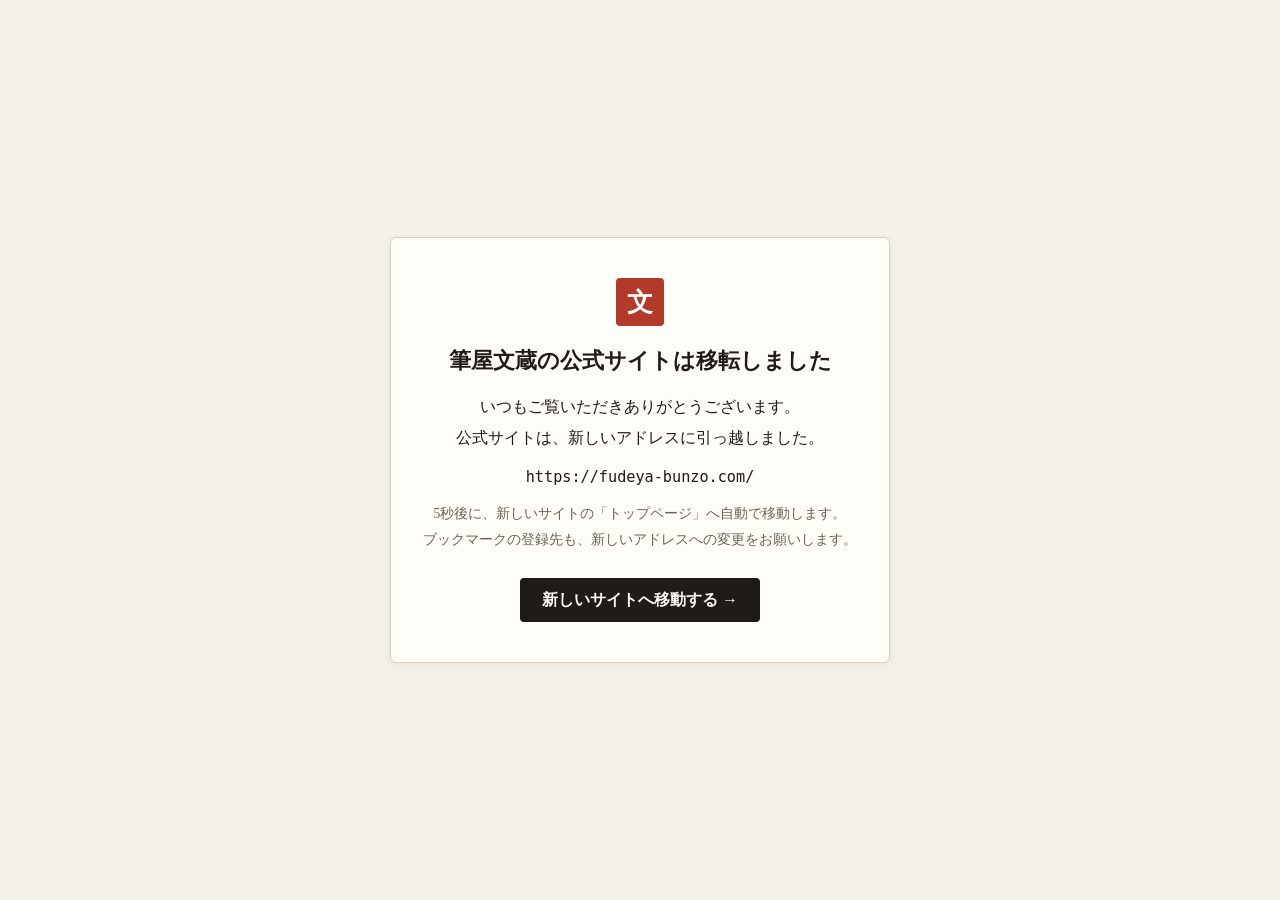
==== index.html @ ec4b8c0a "Add moved notice pages for old GitHub Pages URL Old URLs show a notice and redirect to https://fudey" ====
<!DOCTYPE html>
<html lang="ja"><head><meta charset="utf-8"><meta name="viewport" content="width=device-width, initial-scale=1">
<title>筆屋文蔵の公式サイトは移転しました</title>
<meta name="robots" content="noindex, follow">
<link rel="canonical" href="https://fudeya-bunzo.com/">
<meta http-equiv="refresh" content="5; url=https://fudeya-bunzo.com/">
<style>body{margin:0;min-height:100vh;display:grid;place-items:center;background:#f5f1e8;color:#1f1b16;font-family:"Hiragino Mincho ProN","Yu Mincho",serif}
main{max-width:34rem;margin:2rem;padding:2.5rem 2rem;background:#fffdf8;border:1px solid #d8cfbf;border-radius:6px;text-align:center;box-shadow:0 2px 10px rgba(0,0,0,.05)}
.seal{display:inline-grid;place-items:center;width:3rem;height:3rem;background:#b33a2b;color:#fffdf8;font-size:1.6rem;font-weight:700;border-radius:4px;margin-bottom:1rem}
h1{font-size:1.4rem;margin:.2rem 0 1rem}p{line-height:1.9;margin:.6rem 0}
a.go{display:inline-block;margin-top:1rem;padding:.7rem 1.4rem;background:#1f1b16;color:#fffdf8;text-decoration:none;border-radius:4px;font-weight:700}
.url{font-family:Consolas,monospace;font-size:.95rem;word-break:break-all}.small{font-size:.85rem;color:#6b6257}</style></head>
<body><main>
<div class="seal">文</div>
<h1>筆屋文蔵の公式サイトは移転しました</h1>
<p>いつもご覧いただきありがとうございます。<br>公式サイトは、新しいアドレスに引っ越しました。</p>
<p class="url" id="u">https://fudeya-bunzo.com/</p>
<p class="small">5秒後に、新しいサイトの「トップページ」へ自動で移動します。<br>ブックマークの登録先も、新しいアドレスへの変更をお願いします。</p>
<a class="go" id="go" href="https://fudeya-bunzo.com/">新しいサイトへ移動する →</a>
</main></body></html>
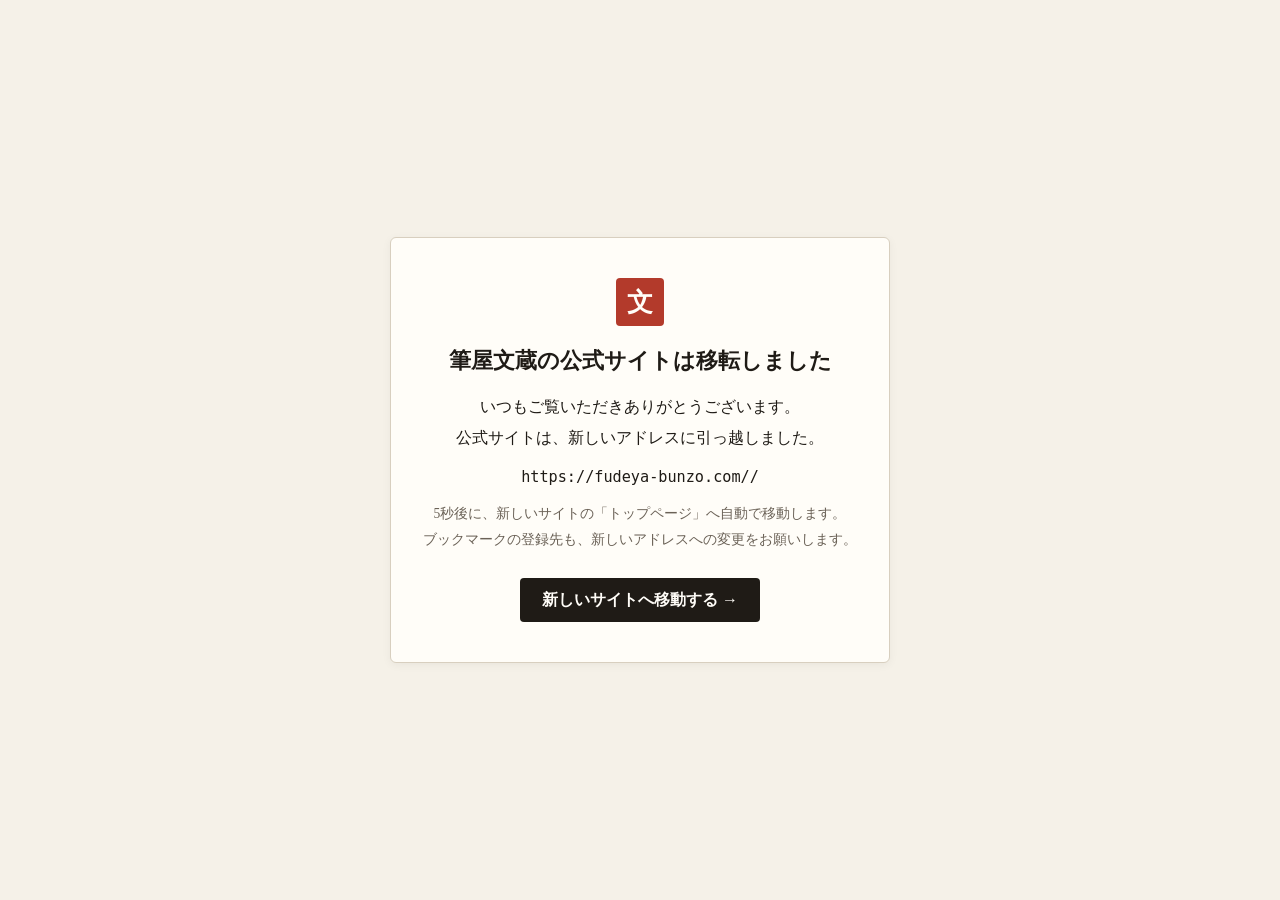
==== commit 391374da: "Keep query string and hash when redirecting from old URLs Co-Authored-By: Claude Opus 5.5 <noreply@a" ====
--- a/index.html
+++ b/index.html
@@ -3,7 +3,7 @@
 <title>筆屋文蔵の公式サイトは移転しました</title>
 <meta name="robots" content="noindex, follow">
 <link rel="canonical" href="https://fudeya-bunzo.com/">
-<meta http-equiv="refresh" content="5; url=https://fudeya-bunzo.com/">
+<meta http-equiv="refresh" content="6; url=https://fudeya-bunzo.com/">
 <style>body{margin:0;min-height:100vh;display:grid;place-items:center;background:#f5f1e8;color:#1f1b16;font-family:"Hiragino Mincho ProN","Yu Mincho",serif}
 main{max-width:34rem;margin:2rem;padding:2.5rem 2rem;background:#fffdf8;border:1px solid #d8cfbf;border-radius:6px;text-align:center;box-shadow:0 2px 10px rgba(0,0,0,.05)}
 .seal{display:inline-grid;place-items:center;width:3rem;height:3rem;background:#b33a2b;color:#fffdf8;font-size:1.6rem;font-weight:700;border-radius:4px;margin-bottom:1rem}
@@ -17,4 +17,9 @@
 <p class="url" id="u">https://fudeya-bunzo.com/</p>
 <p class="small">5秒後に、新しいサイトの「トップページ」へ自動で移動します。<br>ブックマークの登録先も、新しいアドレスへの変更をお願いします。</p>
 <a class="go" id="go" href="https://fudeya-bunzo.com/">新しいサイトへ移動する →</a>
-</main></body></html>
+</main><script>(function(){var m={'':'/','index.html':'/','manual.html':'/manual','manual':'/manual'};
+var p=location.pathname.replace(/^\/fudeya-bunzo\/?/,'');var d=m[p];
+if(!d){d='/'+p.replace(/\.html$/,'').replace(/\/index$/,'/');}
+var u='https://fudeya-bunzo.com'+d+location.search+location.hash;
+var a=document.getElementById('go');a.href=u;document.getElementById('u').textContent=u;
+setTimeout(function(){location.replace(u)},5000);})();</script></body></html>
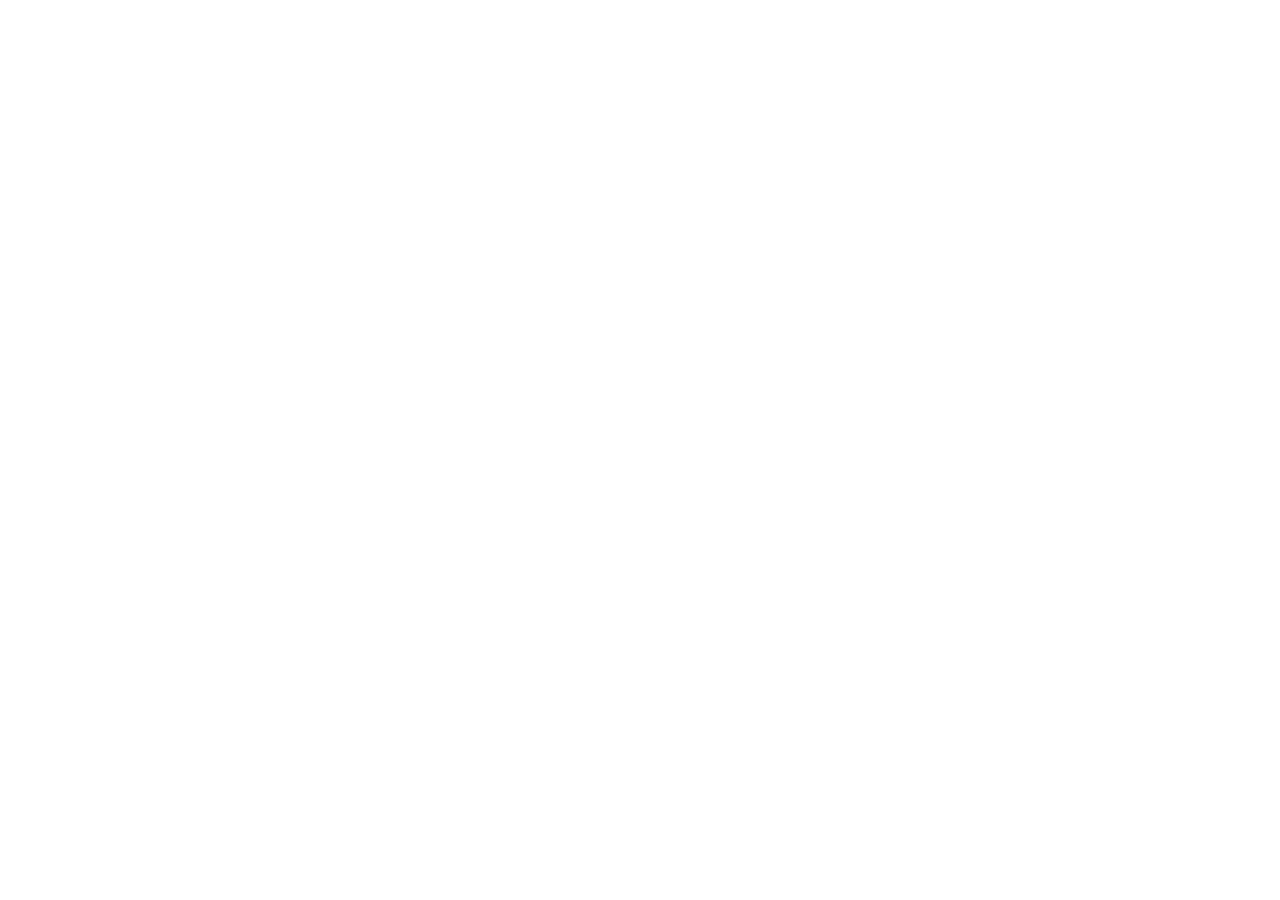
==== commit 19621ac2: "古い住所の案内ページの移動を0秒にした（Google に恒久的な移転と伝えるため） 待ち時間のある meta refresh は Google が一時的な転送として扱い、 トップページの正規 URL " ====
--- a/index.html
+++ b/index.html
@@ -1,9 +1,10 @@
 <!DOCTYPE html>
 <html lang="ja"><head><meta charset="utf-8"><meta name="viewport" content="width=device-width, initial-scale=1">
 <title>筆屋文蔵の公式サイトは移転しました</title>
+<meta name="google-site-verification" content="thLkxAE5UfdqWkRvH7orJwKe9wQaKix3DhKAfrCiNxA">
 <meta name="robots" content="noindex, follow">
 <link rel="canonical" href="https://fudeya-bunzo.com/">
-<meta http-equiv="refresh" content="6; url=https://fudeya-bunzo.com/">
+<meta http-equiv="refresh" content="0; url=https://fudeya-bunzo.com/">
 <style>body{margin:0;min-height:100vh;display:grid;place-items:center;background:#f5f1e8;color:#1f1b16;font-family:"Hiragino Mincho ProN","Yu Mincho",serif}
 main{max-width:34rem;margin:2rem;padding:2.5rem 2rem;background:#fffdf8;border:1px solid #d8cfbf;border-radius:6px;text-align:center;box-shadow:0 2px 10px rgba(0,0,0,.05)}
 .seal{display:inline-grid;place-items:center;width:3rem;height:3rem;background:#b33a2b;color:#fffdf8;font-size:1.6rem;font-weight:700;border-radius:4px;margin-bottom:1rem}
@@ -15,11 +16,11 @@
 <h1>筆屋文蔵の公式サイトは移転しました</h1>
 <p>いつもご覧いただきありがとうございます。<br>公式サイトは、新しいアドレスに引っ越しました。</p>
 <p class="url" id="u">https://fudeya-bunzo.com/</p>
-<p class="small">5秒後に、新しいサイトの「トップページ」へ自動で移動します。<br>ブックマークの登録先も、新しいアドレスへの変更をお願いします。</p>
+<p class="small">新しいサイトの「トップページ」へ自動で移動します。<br>ブックマークの登録先も、新しいアドレスへの変更をお願いします。</p>
 <a class="go" id="go" href="https://fudeya-bunzo.com/">新しいサイトへ移動する →</a>
 </main><script>(function(){var m={'':'/','index.html':'/','manual.html':'/manual','manual':'/manual'};
 var p=location.pathname.replace(/^\/fudeya-bunzo\/?/,'');var d=m[p];
 if(!d){d='/'+p.replace(/\.html$/,'').replace(/\/index$/,'/');}
 var u='https://fudeya-bunzo.com'+d+location.search+location.hash;
 var a=document.getElementById('go');a.href=u;document.getElementById('u').textContent=u;
-setTimeout(function(){location.replace(u)},5000);})();</script></body></html>
+location.replace(u);})();</script></body></html>
